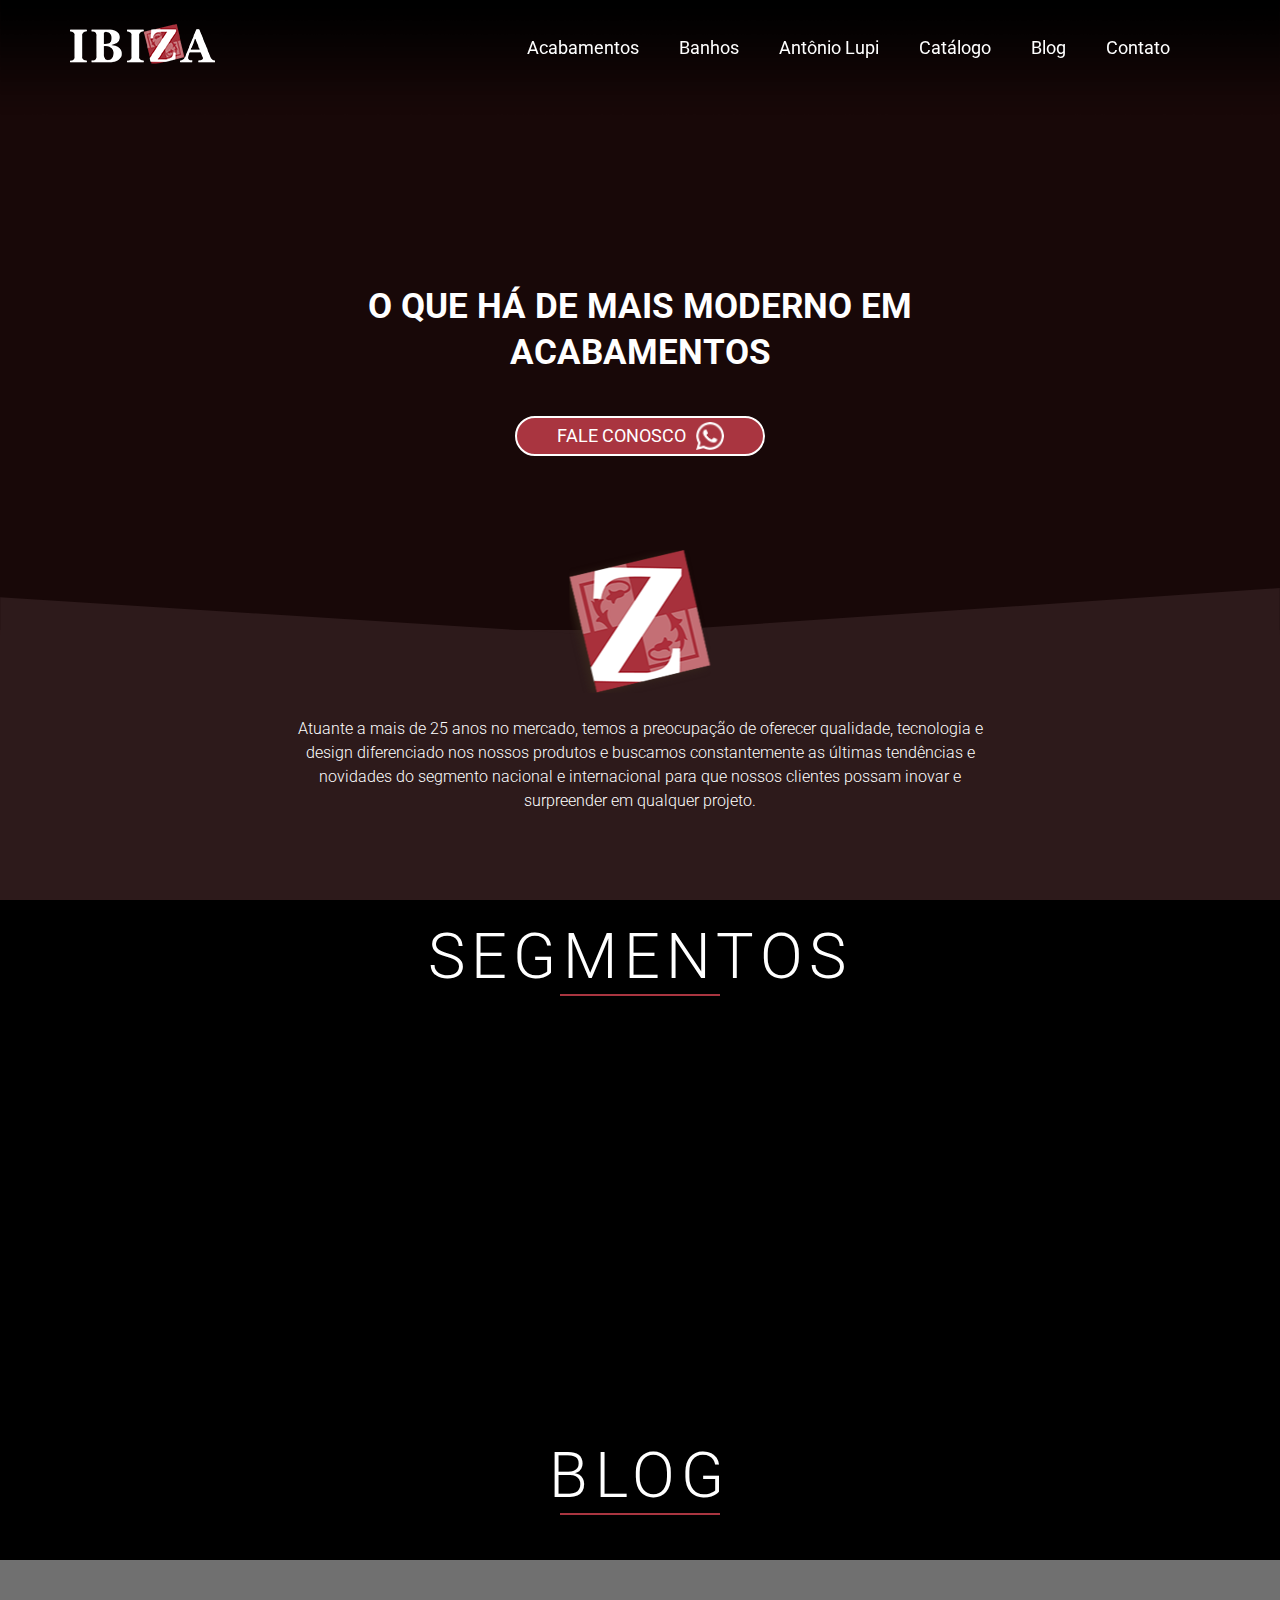
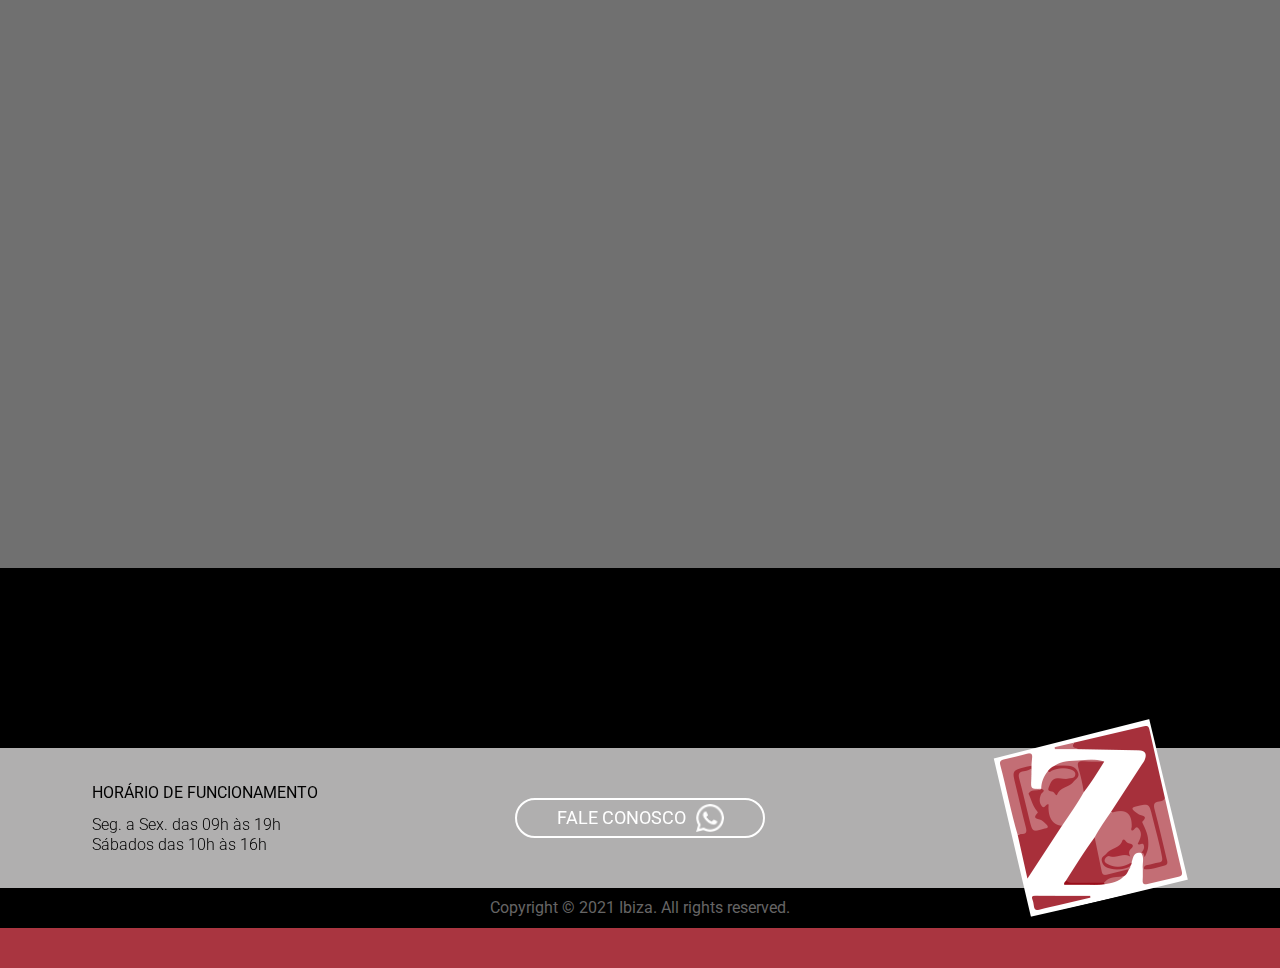
==== index.html @ bcd4e0b6 "a" ====
<!DOCTYPE html>
<html lang="pt-br">
  <head>
    <meta charset="UTF-8" />
    <meta http-equiv="X-UA-Compatible" content="IE=edge" />
    <meta name="viewport" content="width=device-width, initial-scale=1.0" />
    <title>Ibiza</title>

    <meta name="description" content="A maior em acabamentos" />
    <meta
      name="keywords"
      content="acabamentos, revestimentos, arquitetura, catálogo digital"
    />

    <link
      rel="shortcut icon"
      href="assets/imagens/favicon.ico"
      type="image/x-icon"
    />
    <meta
      name="og:image"
      content="assets/images/https://www.ibizaacabamentos.com.br/wp-content/uploads/2020/08/cropped-logo_ibiza_4.png"
    />
    <meta
      name="og:image:secure_url"
      content="assets/images/https://www.ibizaacabamentos.com.br/wp-content/uploads/2020/08/cropped-logo_ibiza_4.png"
    />
    <meta
      name="image"
      property="og:image"
      content="assets/images/https://www.ibizaacabamentos.com.br/wp-content/uploads/2020/08/cropped-logo_ibiza_4.png"
    />
    <meta property="og:site_name" content="Ibiza" />
    <meta property="og:title" content="Catálogo Ibiza" />

    <link
      rel="stylesheet"
      href="https://cdnjs.cloudflare.com/ajax/libs/font-awesome/5.15.1/css/all.min.css"
    />

    <link rel="stylesheet" href="assets/css/style.css" />

    <style>
      .banner {
        background: #000;
        background-size: cover;
        height: 100vh;
        position: relative;
      }
      .banner .video {
        z-index: 0;
        position: absolute;
        top: 0;
        left: 0;
        width: 100%;
        height: 100%;
        object-fit: cover;
      }
      .banner::before {
        content: "";
        height: 100%;
        width: 100%;
        display: block;
        background: #230b0caf;
        position: absolute;
        top: 0;
        left: 0;
        z-index: 100;
      }
      .degrade {
        position: absolute;
        top: 0;
        left: 0;
        z-index: 100;
        width: 100%;
      }
      .banner .container {
        height: 100%;
        display: flex;
        align-items: center;
        justify-content: center;
        flex-direction: column;
        z-index: 888;
        position: relative;
        padding-bottom: 10rem;
      }
      .banner .btn {
        background: #a93540;
        transition: filter 0.6s;
      }
      .banner .btn:hover {
        filter: brightness(80%);
      }
      .banner-infos {
        position: absolute;
        bottom: 0;
        z-index: 200;
        background: #2d1a1b;
        height: 30vh;
        width: 100%;
      }
      .banner-adereco {
        position: absolute;
        bottom: calc(30vh - 5px);
        width: 100vw;
        z-index: 240;
      }
      .banner-infos p {
        color: #fff;
        text-align: center;
        font-weight: 300;
        width: 720px;
        display: flex;
        align-items: center;
        height: 100%;
        margin: 0 auto;
        animation: animarTexto 0.8s forwards;
      }
      .brasao {
        position: absolute;
        left: 50%;
        transform: translateX(-50%);
        z-index: 300;
        bottom: 23vh;
      }

      @keyframes animarTexto {
        from {
          opacity: 0;
          transform: translate3d(0, 60px, 0);
        }
        to {
          opacity: 1;
          transform: translate3d(0, 0, 0);
        }
      }

      @media (max-width: 768px) {
        .banner-infos p {
          width: 100%;
          padding: 0 20px;
          font-size: 14px;
          line-height: 21px;
        }
        .brasao {
          width: 80px;
        }
      }

      @media (max-width: 550px) {
        .brasao,
        .banner-adereco {
          display: none;
        }
        .banner-infos p {
          padding: 20px !important;
          font-size: 12px;
          line-height: 18px;
        }
        h1 {
          font-size: 18px;
          line-height: 27px;
        }
        .banner .container {
          padding-bottom: 5rem;
        }
        .banner .btn {
          margin-top: 20px;
        }
      }
    </style>
  </head>
  <body>
    <!-- header -->
    <header>
      <div class="container">
        <a href="index.html#banner"
          ><img src="assets/imagens/logo.svg" alt="logo" class="logo"
        /></a>
        <nav>
          <button id="btn_mobile">
            <span id="hamburger"></span>
          </button>
          <ul class="nav-menu">
            <li>
              <img
                src="assets/imagens/adereco.svg"
                alt="adereço"
                class="adereco"
              />
              <a href="#segmentos">Acabamentos</a>
            </li>
            <li>
              <img
                src="assets/imagens/adereco.svg"
                alt="adereço"
                class="adereco"
              /><a href="#segmentos">Banhos</a>
            </li>
            <li>
              <img
                src="assets/imagens/adereco.svg"
                alt="adereço"
                class="adereco"
              /><a href="#segmentos">Antônio Lupi</a>
            </li>
            <li>
              <img
                src="assets/imagens/adereco.svg"
                alt="adereço"
                class="adereco"
              /><a href="#">Catálogo</a>
            </li>
            <li>
              <img
                src="assets/imagens/adereco.svg"
                alt="adereço"
                class="adereco"
              /><a href="#blog">Blog</a>
            </li>
            <li>
              <img
                src="assets/imagens/adereco.svg"
                alt="adereço"
                class="adereco"
              /><a href="#contato">Contato</a>
            </li>
            <li>
              <a href="#"
                ><img
                  src="assets/imagens/whatsapp.png"
                  class="link-whatsapp"
                  alt="whatsapp"
              /></a>
            </li>
          </ul>
        </nav>
      </div>
    </header>

    <!-- banner -->
    <section class="banner" id="banner">
      <img class="degrade" src="assets/imagens/degrade.svg" alt="degrade" />

      <video
        src="assets/videos/ibiza.mp4"
        autoplay
        loop
        muted
        class="video"
      ></video>

      <div class="container animar">
        <h1>O QUE HÁ DE MAIS MODERNO EM ACABAMENTOS</h1>

        <a href="#" class="btn">
          <span>Fale conosco</span>
          <img src="assets/imagens/whatsapp.png" alt="whatsapp" />
        </a>
      </div>

      <img
        src="assets/imagens/adereco_banner.svg"
        alt="adereço"
        class="banner-adereco"
      />
      <img src="assets/imagens/brasao.png" alt="brasão" class="brasao" />

      <div class="banner-infos">
        <p>
          Atuante a mais de 25 anos no mercado, temos a preocupação de oferecer
          qualidade, tecnologia e design diferenciado nos nossos produtos e
          buscamos constantemente as últimas tendências e novidades do segmento
          nacional e internacional para que nossos clientes possam inovar e
          surpreender em qualquer projeto.
        </p>
      </div>
    </section>

    <!-- segmentos -->
    <section class="segmentos" id="segmentos">
      <h2 class="titulo">segmentos</h2>

      <div class="segmentos_itens" data-aos="fade-up" data-aos-duration="3000">
        <a href="" class="segmento_item">
          <img src="assets/imagens/acabamentos.jpg" alt="acabamentos" />
          <h3 class="subtitulo">
            acabamentos <i class="fas fa-angle-double-right"></i>
          </h3>

          <p class="desc">
            Lorem ipsum dolor sit amet consectetur adipisicing elit. Tempora
            ullam itaque, quae nulla aliquid officia quidem facilis illo animi
            amet?
          </p>
        </a>
        <a href="" class="segmento_item">
          <img src="assets/imagens/banhos.jpg" alt="banhos" />
          <h3 class="subtitulo">
            banho <i class="fas fa-angle-double-right"></i>
          </h3>

          <p class="desc">
            Lorem ipsum dolor sit amet consectetur adipisicing elit. Tempora
            ullam itaque, quae nulla aliquid officia quidem facilis illo animi
            amet?
          </p>
        </a>
        <a href="" class="segmento_item">
          <img src="assets/imagens/al.jpg" alt="antonio lupi" />
          <h3 class="subtitulo">
            antonio lupi <i class="fas fa-angle-double-right"></i>
          </h3>

          <p class="desc">
            Lorem ipsum dolor sit amet consectetur adipisicing elit. Tempora
            ullam itaque, quae nulla aliquid officia quidem facilis illo animi
            amet?
          </p>
        </a>
      </div>
    </section>

    <!-- blog -->
    <section class="blog" id="blog">
      <h2 class="titulo">blog</h2>

      <div class="conteudo-blog">
        <div class="container" data-aos="fade-up" data-aos-duration="3000">
          <div class="noticias">
            <div>
              <div class="noticia">
                <img
                  src="https://images.unsplash.com/photo-1622495549609-523be9cc6f32?ixid=MnwxMjA3fDF8MHxwaG90by1wYWdlfHx8fGVufDB8fHx8&ixlib=rb-1.2.1&auto=format&fit=crop&w=1050&q=80"
                  alt="notícia"
                />
                <a href="" class="desc-noticia">
                  <h3>Lorem ipsum dolor sit amet consectetur adipisicing.</h3>
                  <span class="data"> dd/mm/aaaa </span>
                </a>
              </div>
              <div class="noticia">
                <img
                  src="https://images.unsplash.com/photo-1623044340083-a9d4e2b31ff0?ixid=MnwxMjA3fDB8MHxwaG90by1wYWdlfHx8fGVufDB8fHx8&ixlib=rb-1.2.1&auto=format&fit=crop&w=1050&q=80"
                  alt="notícia"
                />
                <a href="" class="desc-noticia">
                  <h3>Lorem ipsum dolor sit amet consectetur adipisicing.</h3>
                  <span class="data"> dd/mm/aaaa </span>
                </a>
              </div>
            </div>
            <div class="noticia noticia_maior">
              <img
                src="https://images.unsplash.com/photo-1623043738176-3d28f44f3076?ixid=MnwxMjA3fDB8MHxwaG90by1wYWdlfHx8fGVufDB8fHx8&ixlib=rb-1.2.1&auto=format&fit=crop&w=634&q=80"
                alt="notícia"
              />
              <a href="" class="desc-noticia">
                <h3>Lorem ipsum dolor sit amet consectetur adipisicing.</h3>
                <span class="data"> dd/mm/aaaa </span>
              </a>
            </div>
            <div>
              <div class="noticia">
                <img
                  src="https://images.unsplash.com/photo-1623062644289-043f789e7448?ixid=MnwxMjA3fDB8MHxwaG90by1wYWdlfHx8fGVufDB8fHx8&ixlib=rb-1.2.1&auto=format&fit=crop&w=1050&q=80"
                  alt="notícia"
                />
                <a href="" class="desc-noticia">
                  <h3>Lorem ipsum dolor sit amet consectetur adipisicing.</h3>
                  <span class="data"> dd/mm/aaaa </span>
                </a>
              </div>
              <div class="noticia">
                <img
                  src="https://images.unsplash.com/photo-1620440728496-956906e8ab1c?ixid=MnwxMjA3fDB8MHxlZGl0b3JpYWwtZmVlZHw0OHx8fGVufDB8fHx8&ixlib=rb-1.2.1&auto=format&fit=crop&w=500&q=60"
                  alt="notícia"
                />
                <a href="" class="desc-noticia">
                  <h3>Lorem ipsum dolor sit amet consectetur adipisicing.</h3>
                  <span class="data"> dd/mm/aaaa </span>
                </a>
              </div>
            </div>
          </div>

          <a href="#" class="btn">
            <span>Ver mais</span>
            <i class="fas fa-angle-double-right" style="color: #fff"></i>
          </a>
        </div>
      </div>
    </section>

    <!-- contato -->
    <div class="itens-contato container" id="contato" data-aos="zoom-out-right">
      <div class="item-contato">
        <img
          src="assets/imagens/telefone.svg"
          alt="telefone"
          data-aos="fade-right"
          data-aos-offset="300"
          data-aos-easing="ease-in-sine"
        />
        <div>
          <h2>Telefone/WhatsApp</h2>
          <h3>(11) 3061 2780</h3>
        </div>
      </div>
      <div class="item-contato">
        <img
          src="assets/imagens/email.svg"
          alt="telefone"
          data-aos="fade-right"
          data-aos-offset="300"
          data-aos-easing="ease-in-sine"
        />
        <div>
          <h2>e-mail</h2>
          <h3>contato@ibiza.com.br</h3>
        </div>
      </div>
      <div class="item-contato">
        <img
          src="assets/imagens/endereco.svg"
          alt="telefone"
          data-aos="fade-right"
          data-aos-offset="300"
          data-aos-easing="ease-in-sine"
        />
        <div>
          <h2>endereços</h2>
          <h3>
            R. dos Pinheiros, 551- SP <br />
            R. Fradique Coutinho 100/112 - SP
          </h3>
        </div>
      </div>
    </div>

    <!-- footer -->
    <footer>
      <div class="conteudo-footer">
        <div class="container">
          <div class="horarios">
            <h2>Horário de funcionamento</h2>
            <p>
              Seg. a Sex. das 09h às 19h <br />
              Sábados das 10h às 16h
            </p>
          </div>

          <a href="#" class="btn">
            <span>Fale conosco</span>
            <img src="assets/imagens/whatsapp.png" alt="whatsapp" />
          </a>

          <img
            src="assets/imagens/logo-footer.png"
            alt="logomarca"
            class="logo-footer"
          />
        </div>
      </div>
      <div class="copy">
        <p>Copyright © 2021 Ibiza. All rights reserved.</p>
      </div>
    </footer>

    <script src="assets/js/script.js"></script>
    <link href="https://unpkg.com/aos@2.3.1/dist/aos.css" rel="stylesheet" />
    <script src="https://unpkg.com/aos@2.3.1/dist/aos.js"></script>
    <script>
      AOS.init();
    </script>
  </body>
</html>
---- assets/css/style.css ----
@import url("https://fonts.googleapis.com/css2?family=Roboto:wght@300;400;700&display=swap");
* {
  margin: 0;
  padding: 0;
  box-sizing: border-box;
  text-decoration: none;
  list-style-type: none;
  outline: none;
  font-family: "Roboto", sans-serif;
  font-weight: 400;
}
html {
  font-size: 1rem;
  line-height: 1.5rem;
}
body {
  overflow-x: hidden;
  scroll-behavior: smooth;
  background: #000;
}
button {
  cursor: pointer;
  outline: none;
}
.container {
  width: 1140px;
  margin: 0 auto;
}
.btn {
  height: 40px;
  border: #fff solid 2px;
  padding: 10px;
  display: flex;
  align-items: center;
  justify-content: center;
  max-width: 250px;
  width: 100%;
  border-radius: 20px;
  margin-top: 40px;
  cursor: pointer;
  transition: background 0.5s;
}
.btn:hover {
  background-color: #a93540;
}
.btn span {
  margin-right: 10px;
  font-size: 1.125rem;
  color: #fff;
  text-transform: uppercase;
}
.btn i {
  font-size: 1.125rem;
}
.btn img {
  width: 28px;
}
.titulo {
  text-transform: uppercase;
  color: #fff;
  text-align: center;
  font-size: 63px;
  letter-spacing: 0.1em;
  font-weight: 300;
  margin: 45px auto;
}
.titulo::after {
  content: "";
  display: block;
  width: 160px;
  height: 2px;
  background: #a93540;
  margin: 25px auto 0 auto;
}
/* header */
header {
  height: 95px;
  background: transparent;
  position: fixed;
  width: 100%;
  top: 0;
  left: 0;
  z-index: 9999;
  transition: background 0.5s;
}
header.headerbg {
  background: #000;
  transition: background 0.5s;
}
header .container {
  display: flex;
  justify-content: space-between;
  align-items: center;
  height: 100%;
}
.adereco {
  animation: 0.6s girar forwards;
}
.nav-menu li img{
  display: none;
}
.nav-menu li.ativo img{
  display: block;
}
@keyframes girar {
  0% {
    transform: rotate(180deg);
  }
  100% {
    transform: rotate(360deg);
  }
}
.link-whatsapp {
  transition: transform 0.5s;
}
.link-whatsapp:hover {
  transform: scale(1.1);
}
.nav-menu {
  display: flex;
  align-items: center;
}
.nav-menu li {
  margin-left: 40px;
  position: relative;
  z-index: 100;
  transition: transform 0.5s;
}
.nav-menu li a {
  color: #fff;
  font-size: 1.125rem;
  display: block;
}
.nav-menu li:hover {
  transform: scale(1.1);
}
.acabamentos {
  position: relative;
}
.nav-menu li.ativo {
  font-weight: 700;
}
.adereco {
  position: absolute;
  left: 50%;
  transform: translateX(-50%);
  z-index: -1;
  bottom: -5px;
}
#btn_mobile {
  display: none;
}

/* menu mobile */
@media (max-width: 1000px) {
  #btn_mobile {
    display: block;
    padding: 0.5rem;
    border: none;
    background: none;
    cursor: pointer;
  }
  #hamburger {
    display: block;
    width: 30px;
    border-top: 2px solid #fff;
  }
  #hamburger::before {
    width: 20px !important;
  }
  #hamburger::after,
  #hamburger::before {
    content: "";
    width: 30px;
    height: 2px;
    background: #fff;
    display: block;
    margin-top: 9px;
    transition: transform 0.3s;
    position: relative;
  }
  #btn_mobile.ativo #hamburger {
    border-top-color: transparent;
  }
  #btn_mobile.ativo #hamburger::before {
    transform: rotate(135deg);
    width: 30px !important;
  }
  #btn_mobile.ativo #hamburger::after {
    transform: rotate(-135deg);
    top: -10px;
  }
  .nav-menu.ativo li:hover {
    transform: scale(1);
    filter: brightness(80%);
  }
  .nav-menu {
    display: block;
    position: absolute;
    width: 100%;
    top: 90px;
    right: 0px;
    background: #000;
    height: 0px;
    display: block;
    transition: 0.6s;
    visibility: hidden;
    overflow-y: hidden;
  }
  .nav-menu.ativo {
    height: calc(100vh - 90px);
    visibility: visible;
    overflow-y: auto;
  }
  .nav-menu li a {
    padding: 1rem 0 !important;
    border-bottom: 1px solid #a935415d;
  }
  .nav-menu.ativo .adereco {
    display: none !important;
  }
}
/* ********** */
h1 {
  color: #fff;
  font-size: 2.1875rem;
  font-weight: 700;
  text-transform: uppercase;
  line-height: 2.9rem;
  text-align: center;
  max-width: 600px;
}

.itens-contato {
  display: flex;
  padding: 50px 0;
  justify-content: space-evenly;
}
.item-contato {
  display: flex;
}
.item-contato img {
  margin-right: 20px;
}
.item-contato > div {
  margin-top: 8px;
}
.item-contato > div h2,
.item-contato > div h3 {
  font-size: 1rem;
  color: #fff;
  text-transform: uppercase;
  font-weight: 600;
}
.item-contato > div h3 {
  font-weight: 200;
  text-transform: none;
}
.conteudo-footer {
  background: #b0afaf;
  height: 140px;
}
.conteudo-footer .container {
  display: flex;
  align-items: center;
  position: relative;
  height: 100%;
}
.conteudo-footer .btn {
  margin-top: 0;
  position: absolute;
  left: 50%;
  transform: translateX(-50%);
}
.logo-footer {
  position: absolute;
  right: 22px;
  top: 50%;
  transform: translateY(-50%);
}
.horarios {
  color: #000;
  margin-left: 22px;
}
.horarios h2 {
  font-size: 1rem;
  font-weight: 400;
  text-transform: uppercase;
}
.horarios p {
  font-weight: 300 !important;
  margin-top: 10px;
  line-height: 1.2rem;
}
.copy {
  text-align: center;
  color: #666565;
  font-weight: 300;
  line-height: 2.5rem;
}
.copy::after {
  content: "";
  height: 40px;
  width: 100%;
  display: block;
  background-color: #a93540;
}

/* segmentos */
.subtitulo {
  display: flex;
  align-items: center;
  font-size: 38px;
  color: #fff;
  font-weight: 300;
}
.subtitulo i {
  margin-left: 5px;
}
.segmentos_itens {
  display: grid;
  grid-template-columns: 1fr 1fr 1fr;
  grid-gap: 5px;
}
.segmento_item {
  position: relative;
  display: block;
}
.segmento_item .subtitulo {
  position: absolute;
  right: 35px;
  bottom: 1rem;
  transition: width 1.5s 0.5s;
}
.segmento_item img {
  width: 100%;
  height: 100%;
}
.segmento_item .desc {
  top: 4rem;
  padding-right: 30px;
  left: 55px;
  position: absolute;
  color: #fff;
  overflow: hidden;
  transition: width 0.3s;
  opacity: 0;
  visibility: hidden;
}
.segmento_item:hover .desc {
  opacity: 1;
  visibility: visible;
  transition: opacity 1s 1s;
}
.segmento_item::after {
  content: "";
  position: absolute;
  top: 3.5rem;
  z-index: 90;
  width: 0;
  background: #fff;
  height: 2px;
  left: 30px;
  transition: width 0.5s;
  transition: width 0.5s;
}
.segmento_item::before {
  content: "";
  position: absolute;
  top: 2.5rem;
  z-index: 90;
  width: 2px;
  background: #fff;
  height: 0;
  left: 45px;
  transition: height 0.5s;
}
.segmento_item:hover::before {
  height: 80%;
}
.segmento_item:hover::after {
  width: 90%;
}
.segmento_item:hover img {
  filter: blur(0.5rem);
  opacity: 0.5;
}

/* blog */
.noticias {
  display: grid;
  grid-template-columns: 1fr 1fr 1fr;
  grid-gap: 28px;
}
.noticia {
  position: relative;
  margin-bottom: 28px;
  height: 200px;
}
.noticia_maior {
  height: 430px;
}
.desc-noticia {
  width: 100%;
  display: block;
  position: absolute;
  bottom: 0;
  background: linear-gradient(0deg, #080808 5.85%, rgba(2, 2, 2, 0) 100.61%);
  padding: 20px;
  transition: height 0.5s;
}
.desc-noticia:hover {
  max-height: 200px;
  height: 100%;
}
.desc-noticia h3 {
  font-size: 16px;
  color: #fff;
  line-height: 24px;
}
.desc-noticia .data {
  color: #bbb7b7;
  font-size: 14px;
}
.noticia img {
  width: 100%;
  height: 100%;
  object-fit: cover;
}
.conteudo-blog {
  background: #707070;
  padding: 80px 0 30px 0;
}
.conteudo-blog .btn {
  margin: 0 auto;
}

/* responsivo */
@media (max-width: 1150px) {
  .container {
    width: 90%;
  }
  .item-contato {
    align-items: flex-start;
  }
  .item-contato img {
    height: 40px;
  }
}

@media (max-width: 900px) {
  .item-contato:nth-child(even) {
    margin: 0 20px;
  }
  .conteudo-footer .container {
    position: static;
    justify-content: space-between;
  }
  .logo-footer {
    position: static;
    transform: none;
    order: 1;
  }
  .conteudo-footer .btn {
    position: static;
    transform: none;
    order: 2;
  }
  .copy {
    line-height: 6rem;
  }
  .subtitulo {
    font-size: 18px;
  }
}

@media (max-width: 768px) {
  .itens-contato {
    flex-direction: column;
    justify-content: flex-start;
  }
  .item-contato:nth-child(even) {
    margin: 15px 0;
  }
  .item-contato {
    display: grid;
    grid-template-columns: 80px 1fr;
    grid-gap: 20px;
    align-items: center;
  }
  .item-contato img {
    margin: 0 auto;
  }
  .logo-footer {
    display: none;
  }
  .conteudo-footer {
    height: auto;
  }
  .conteudo-footer .container {
    flex-direction: column;
    text-align: center;
    padding: 20px 0;
  }
  .horarios {
    margin-left: 0;
    margin-bottom: 30px;
  }
  .copy {
    line-height: 2.5;
  }
  .segmentos_itens,
  .noticias {
    grid-template-columns: 1fr;
  }
  .noticia {
    margin-bottom: 20px;
    grid-gap: 0;
  }

  .noticia {
    margin: 20px 0 !important;
  }
  .noticia_maior {
    margin: 0 !important;
  }
}

@media (max-width: 550px) {
  .titulo {
    font-size: 24px !important;
    margin: 25px auto;
  }
  .titulo::after {
    margin: 2px auto 0 auto;
  }
  .conteudo-blog {
    padding: 30px 0 30px 0;
  }
}
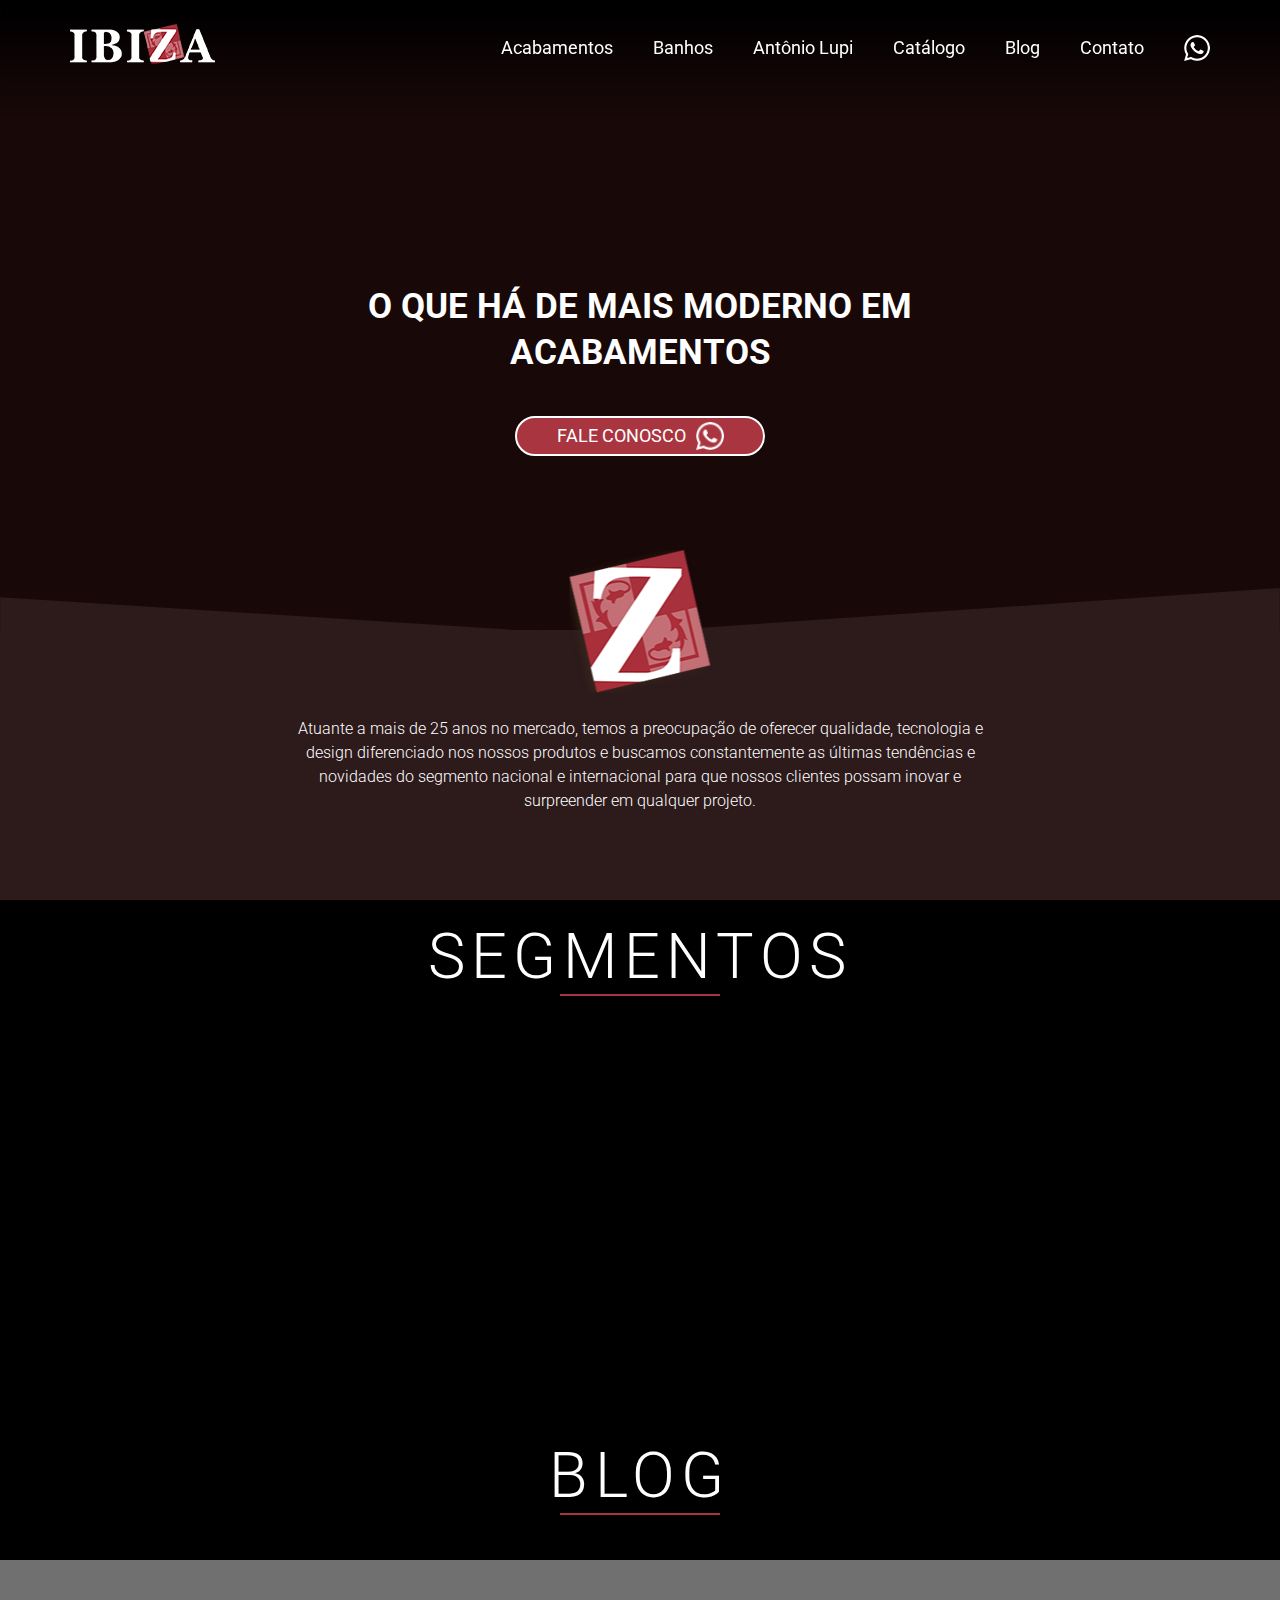
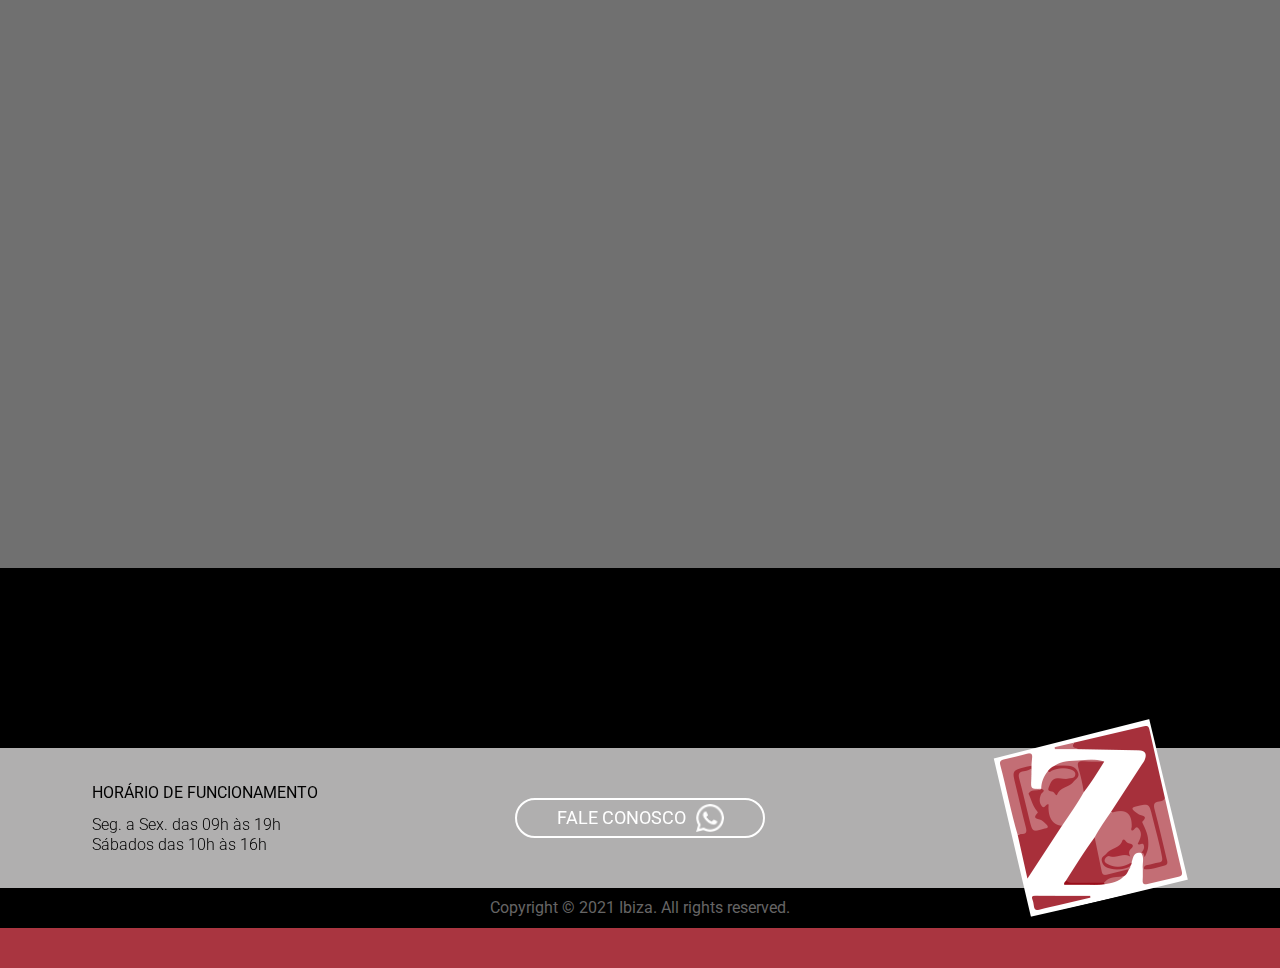
==== commit 7a97f210: "blog" ====
--- a/index.html
+++ b/index.html
@@ -216,7 +216,7 @@
                 src="assets/imagens/adereco.svg"
                 alt="adereço"
                 class="adereco"
-              /><a href="#blog">Blog</a>
+              /><a href="blog.html">Blog</a>
             </li>
             <li>
               <img
--- a/assets/css/style.css
+++ b/assets/css/style.css
@@ -96,10 +96,13 @@
 .adereco {
   animation: 0.6s girar forwards;
 }
-.nav-menu li img{
+.nav-menu li img {
   display: none;
 }
-.nav-menu li.ativo img{
+.link-whatsapp {
+  display: block !important;
+}
+.nav-menu li.ativo img {
   display: block;
 }
 @keyframes girar {
